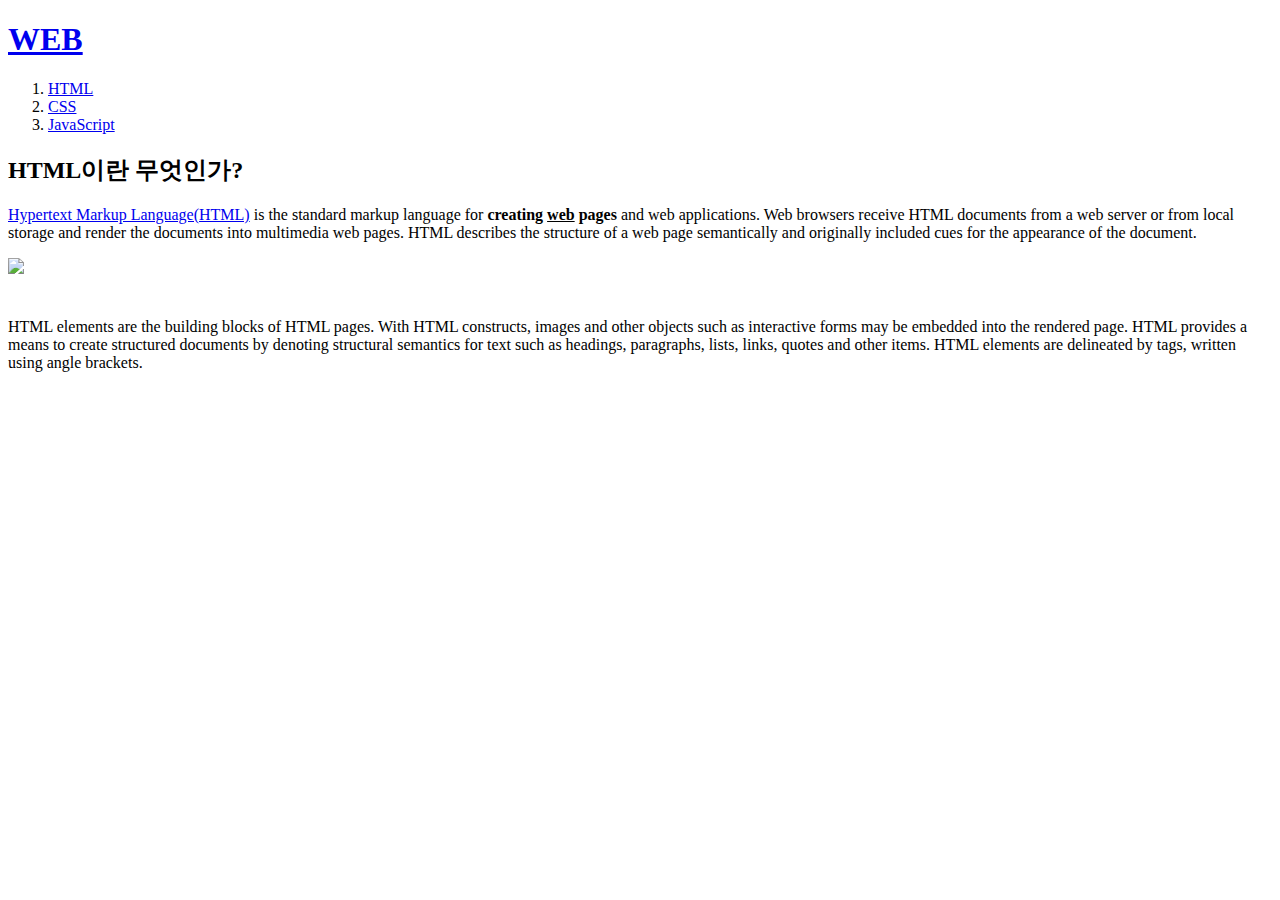
==== test_241004/web/1.html @ a35bb0d5 "2nd commit" ====
<!DOCTYPE html>
 <html>
 <head>
 <title>WEB1 - HTML </title>
 <meta charset="utf-8">
 </head>
 <body>
 <h1><a href="index.html">WEB</a></h1>
 <ol>
 <li><a href="1.html">HTML</a></li>
 <li><a href="2.html">CSS</a></li>
 <li><a href="3.html">JavaScript</a></li>
 </ol>
 <h2>HTML이란 무엇인가?</h2>
 <p><a href="https://www.w3.org/TR/2011/WD-html5-20110405/"  title="HTML5 specification">Hypertext Markup 
Language(HTML)</a> is the standard markup language for <strong>creating <u>web</u> pages</strong> and web 
applications.
 Web browsers receive HTML documents from a web server or from local storage and render the documents into 
multimedia web pages. HTML describes the structure of a web page semantically and originally included cues for the 
appearance of the document.</p>
 <img src="coding.jpg" width="100%">
 <p style="margin-top: 40px;">
 HTML elements are the building blocks of HTML pages. With HTML constructs, images and other objects such as 
interactive forms may be embedded into the rendered page. HTML provides a means to create structured documents by 
denoting structural semantics for text such as headings, paragraphs, lists, links, quotes and other items. HTML elements are 
delineated by tags, written using angle brackets.
 </p>
 </body>
 </html>
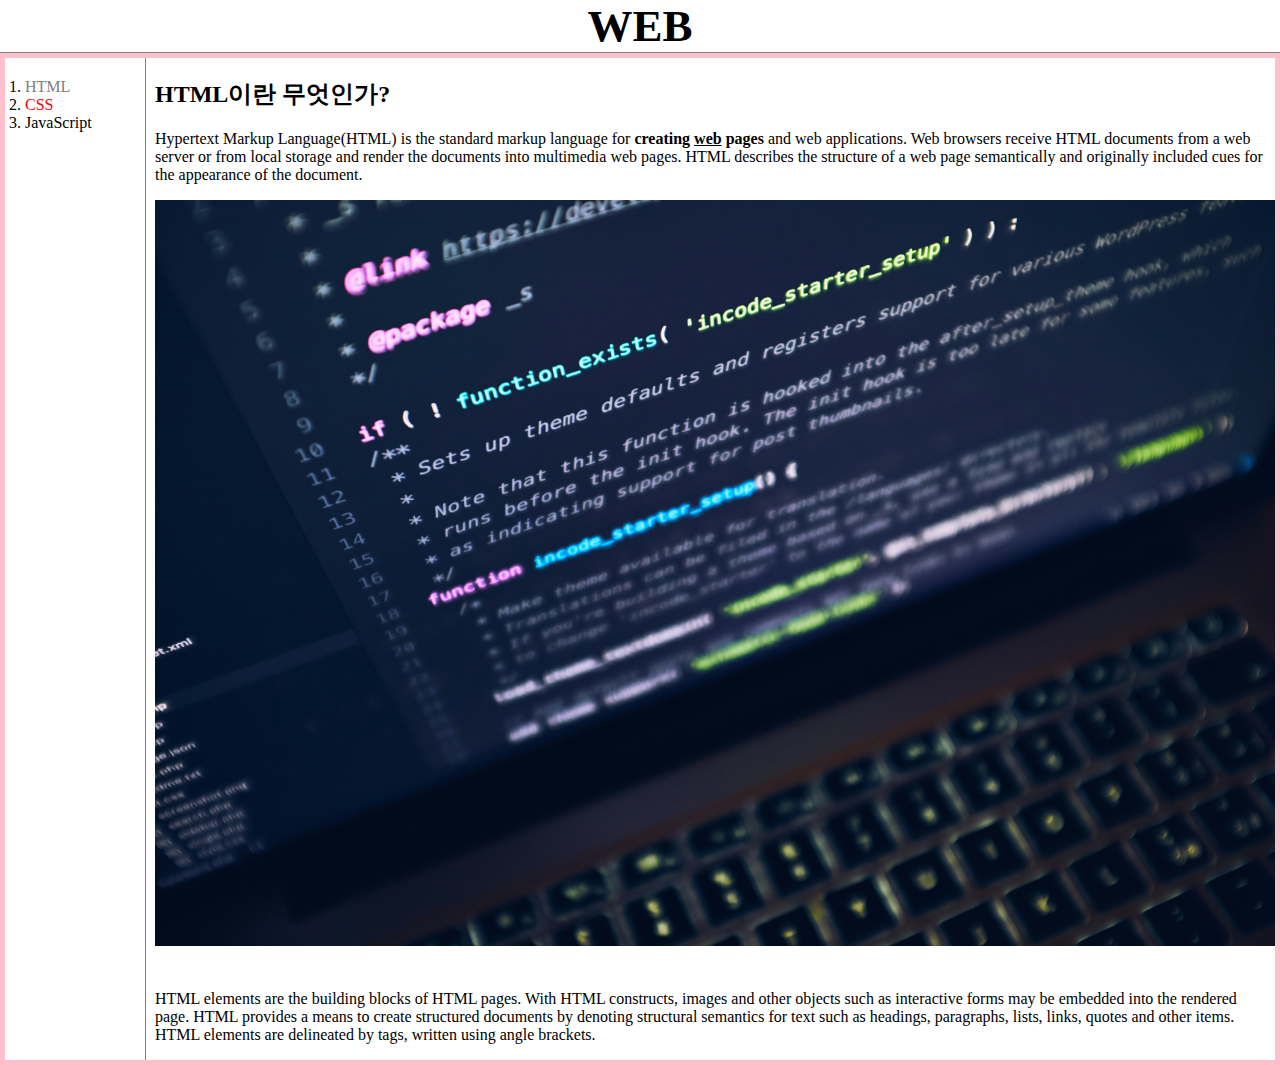
==== commit 227be82f: "5the commit" ====
--- a/test_241004/web/1.html
+++ b/test_241004/web/1.html
@@ -1,29 +1,97 @@
 <!DOCTYPE html>
- <html>
- <head>
- <title>WEB1 - HTML </title>
- <meta charset="utf-8">
- </head>
- <body>
- <h1><a href="index.html">WEB</a></h1>
- <ol>
- <li><a href="1.html">HTML</a></li>
- <li><a href="2.html">CSS</a></li>
- <li><a href="3.html">JavaScript</a></li>
- </ol>
- <h2>HTML이란 무엇인가?</h2>
- <p><a href="https://www.w3.org/TR/2011/WD-html5-20110405/"  title="HTML5 specification">Hypertext Markup 
-Language(HTML)</a> is the standard markup language for <strong>creating <u>web</u> pages</strong> and web 
-applications.
- Web browsers receive HTML documents from a web server or from local storage and render the documents into 
-multimedia web pages. HTML describes the structure of a web page semantically and originally included cues for the 
-appearance of the document.</p>
- <img src="coding.jpg" width="100%">
- <p style="margin-top: 40px;">
- HTML elements are the building blocks of HTML pages. With HTML constructs, images and other objects such as 
-interactive forms may be embedded into the rendered page. HTML provides a means to create structured documents by 
-denoting structural semantics for text such as headings, paragraphs, lists, links, quotes and other items. HTML elements are 
-delineated by tags, written using angle brackets.
- </p>
- </body>
- </html>
+<html>
+
+<head>
+	<title>WEB1 - HTML </title>
+	<meta charset="utf-8">
+	<style>
+		a {
+			color: black;
+			text-decoration: none;
+		}
+
+		h1 {
+			font-size: 45px;
+			text-align: center;
+		}
+
+		#active {
+			color: red;
+		}
+
+		.saw {
+			color: gray;
+			
+		}
+		body {
+            margin: 0px;
+        }
+
+        h1 {
+            font-size: 45px;
+            text-align: center;
+            border-bottom: 1px solid gray;
+            margin: 0px;
+        }
+		ol {
+            border-right: 1px solid gray;
+            width: 100px;
+            margin: 0px;
+            padding: 20px;
+
+        }
+		#grid {
+            display: grid;
+            grid-template-columns: 150px 1fr;
+            border: 5px solid pink;
+        }
+		@media(max-width :800px) {
+			ol{
+				border: none;
+			}
+			h1{
+				border: none;
+			}
+			
+		}
+	</style>
+</head>
+
+<body>
+	<h1><a href="index.html">WEB</a></h1>
+	<div id="grid">
+		<ol>
+			<li><a href="1.html" class="saw">HTML</a></li>
+			<li><a href="2.html" class="saw" id="active">CSS</a></li>
+			<li><a href="3.html"> JavaScript</a></li>
+		</ol>
+		<div id="article">
+			<h2>HTML이란 무엇인가?</h2>
+			<p><a href="https://www.w3.org/TR/2011/WD-html5-20110405/" title="HTML5 specification">Hypertext Markup
+					Language(HTML)</a> is the standard markup language for <strong>creating <u>web</u> pages</strong>
+				and web
+				applications.
+				Web browsers receive HTML documents from a web server or from local storage and render the documents
+				into
+				multimedia web pages. HTML describes the structure of a web page semantically and originally included
+				cues for
+				the
+				appearance of the document.</p>
+			<img src="coding.jpg" width="100%">
+			<p style="margin-top: 40px;">
+				HTML elements are the building blocks of HTML pages. With HTML constructs, images and other objects such
+				as
+				interactive forms may be embedded into the rendered page. HTML provides a means to create structured
+				documents
+				by
+				denoting structural semantics for text such as headings, paragraphs, lists, links, quotes and other
+				items. HTML
+				elements are
+				delineated by tags, written using angle brackets.
+			</p>
+		</div>
+	</div>
+
+</body>
+
+</html>